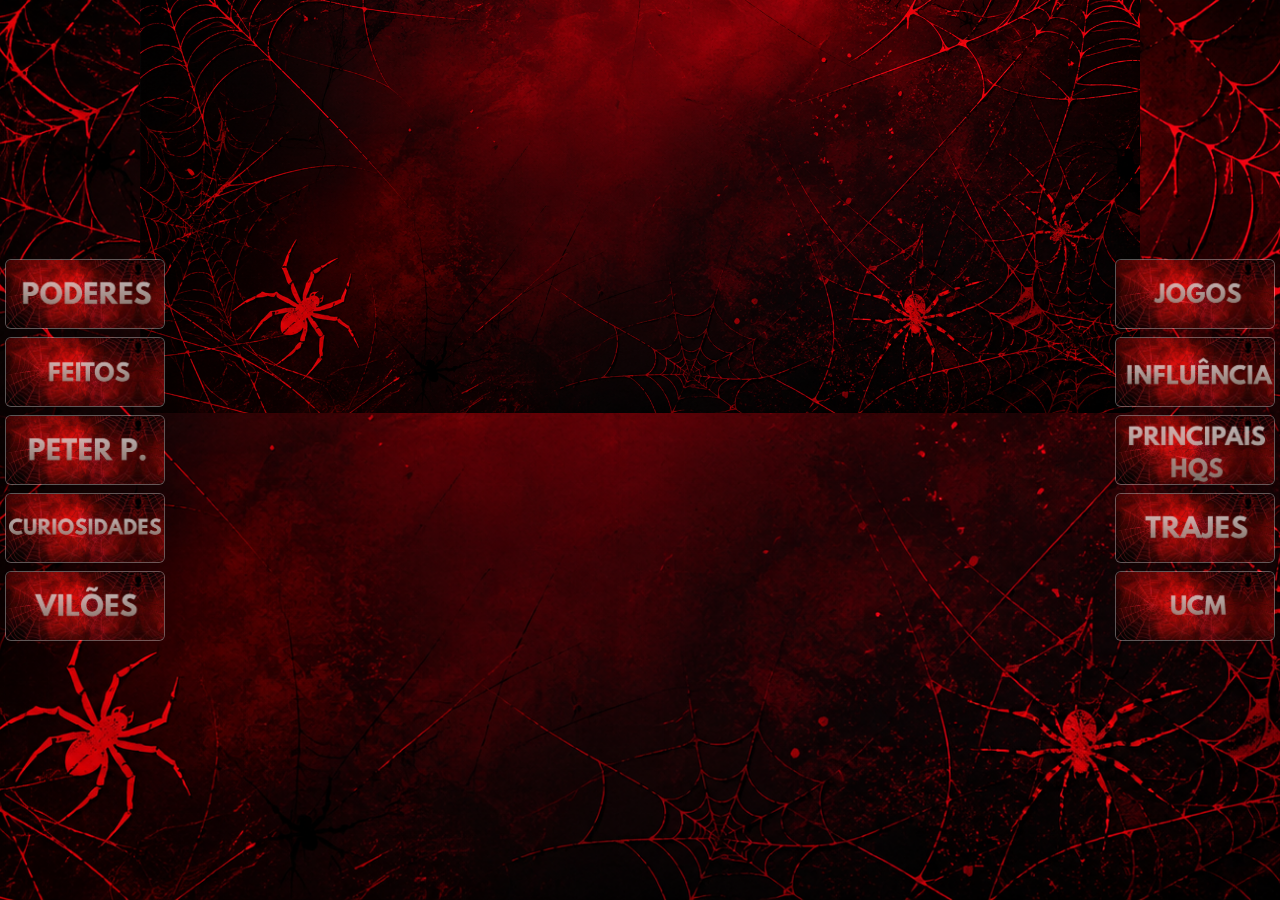
==== homiranha-main/homiranha-main/site atividade/html e css/index.html @ d29e2e02 "Add files via upload" ====
<!DOCTYPE html>
<html lang="pt-br">
<head>
    <meta charset="UTF-8">
    <meta name="viewport" content="width=device-width, initial-scale=1.0">
    <title>Tela Inicial</title>
    <link rel="stylesheet" href="index.css">
</head>
<body>
    <!-- Imagem centralizada no topo -->
    <div class="hero-image">
        <img src="../fotos/thumb.png" alt="Spider-Man" class="thumb-image">
    </div>

    <!-- Painel lateral esquerdo com botões mini -->
    <div class="sidebar-panel left">
        <div class="buttons-grid">
            <a href="poderes.html" class="panel-button" title="Poderes">
                <img src="../fotos/PODERES.jpg" alt="Poderes">
            </a>
            <a href="feitos.html" class="panel-button" title="Feitos">
                <img src="../fotos/feitos.jpg" alt="Feitos">
            </a>
            <a href="peter.html" class="panel-button" title="Peter Parker">
                <img src="../fotos/peter parker.jpg" alt="Peter Parker">
            </a>
            <a href="curiosidades.html" class="panel-button" title="Curiosidades">
                <img src="../fotos/curiosidades.jpg" alt="Curiosidades">
            </a>
            <a href="vilões.html" class="panel-button" title="Vilões">
                <img src="../fotos/viloes.jpg" alt="Vilões">
            </a>
        </div>
    </div>

    <!-- Painel lateral direito com botões mini -->
    <div class="sidebar-panel right">
        <div class="buttons-grid">
            <a href="jogos.html" class="panel-button" title="Jogos">
                <img src="../fotos/jogos.jpg" alt="Jogos">
            </a>
            <a href="influencia.html" class="panel-button" title="Influência">
                <img src="../fotos/influencia.jpg" alt="Influência">
            </a>
            <a href="hqs.html" class="panel-button" title="HQs">
                <img src="../fotos/hqs.jpg" alt="HQs">
            </a>
            <a href="trajes.html" class="panel-button" title="Trajes">
                <img src="../fotos/trajes.jpg" alt="Trajes">
            </a>
            <a href="ucm.html" class="panel-button" title="UCM">
                <img src="../fotos/ucm.jpg" alt="UCM">
            </a>
        </div>
    </div>

</body>
</html>
---- homiranha-main/homiranha-main/site atividade/html e css/index.css ----
body {
    min-height: 100vh;
    background-image: url("../fotos/thumb.png");
    background-size: cover;
    background-position: center;
    background-repeat: no-repeat;
    margin: 0;
    padding: 0;
    overflow: hidden; /* Remove barras de rolagem */
}

/* Remove barras de rolagem para todos os navegadores */
* {
    margin: 0;
    padding: 0;
    box-sizing: border-box;
    -ms-overflow-style: none; /* IE and Edge */
    scrollbar-width: none; /* Firefox */
}

*::-webkit-scrollbar {
    display: none; /* Chrome, Safari and Opera */
}

/* Imagem hero centralizada no topo */
.hero-image {
    position: fixed;
    top: -150px;
    left: 50%;
    transform: translateX(-50%);
    z-index: 2000;
}

.thumb-image {
    width: 1000px;
    height: auto;
    border-radius: 15px;
    transform-origin: top center;
    animation: smooth-pendulum 4s linear infinite;
}

/* Animação de pêndulo suave e constante */
@keyframes smooth-pendulum {
    0% { transform: rotate(0deg); }
    6.25% { transform: rotate(3deg); }
    12.5% { transform: rotate(6deg); }
    18.75% { transform: rotate(8deg); }
    25% { transform: rotate(9deg); }
    31.25% { transform: rotate(8deg); }
    37.5% { transform: rotate(6deg); }
    43.75% { transform: rotate(3deg); }
    50% { transform: rotate(0deg); }
    56.25% { transform: rotate(-3deg); }
    62.5% { transform: rotate(-6deg); }
    68.75% { transform: rotate(-8deg); }
    75% { transform: rotate(-9deg); }
    81.25% { transform: rotate(-8deg); }
    87.5% { transform: rotate(-6deg); }
    93.75% { transform: rotate(-3deg); }
    100% { transform: rotate(0deg); }
}

/* Painel lateral esquerdo */
.sidebar-panel {
    position: fixed;
    top: 50%;
    transform: translateY(-50%);
    background-color: transparent;
    border-radius: 0;
    padding: 0;
    z-index: 2500;
    border: none;
    backdrop-filter: none;
    max-height: 95vh;
}

.sidebar-panel.left {
    left: 5px;
}

.sidebar-panel.right {
    right: 5px;
}

/* Grid de coluna única */
.buttons-grid {
    display: flex;
    flex-direction: column;
    gap: 8px;
}

/* Botões mini - retangulares */
.panel-button {
    display: flex;
    align-items: center;
    justify-content: center;
    width: 160px;
    height: 70px;
    border-radius: 6px;
    overflow: hidden;
    cursor: pointer;
    text-decoration: none;
    color: white;
    transition: all 0.3s ease;
    border: 1px solid rgba(255, 255, 255, 0.3);
    background-color: rgba(255, 255, 255, 0.05);
}

.panel-button img {
    width: 100%;
    height: 100%;
    object-fit: cover;
    transition: transform 0.3s ease;
}

/* Efeito de zoom ao passar o mouse */
.panel-button:hover {
    transform: scale(1.2);
    background-color: rgba(255, 255, 255, 0.1);
    box-shadow: 0 0 15px rgba(255, 0, 0, 0.3);
    border-color: rgba(255, 255, 255, 0.6);
}

.panel-button:hover img {
    transform: scale(1.1);
}

/* Responsivo */
@media (max-width: 768px) {
    .thumb-image {
        width: 700px;
    }

    .hero-image {
        top: -40px;
    }

    .panel-button {
        width: 140px;
        height: 60px;
    }
}

@media (max-width: 480px) {
    .thumb-image {
        width: 600px;
    }

    .hero-image {
        top: -30px;
    }

    .panel-button {
        width: 120px;
        height: 50px;
    }
}
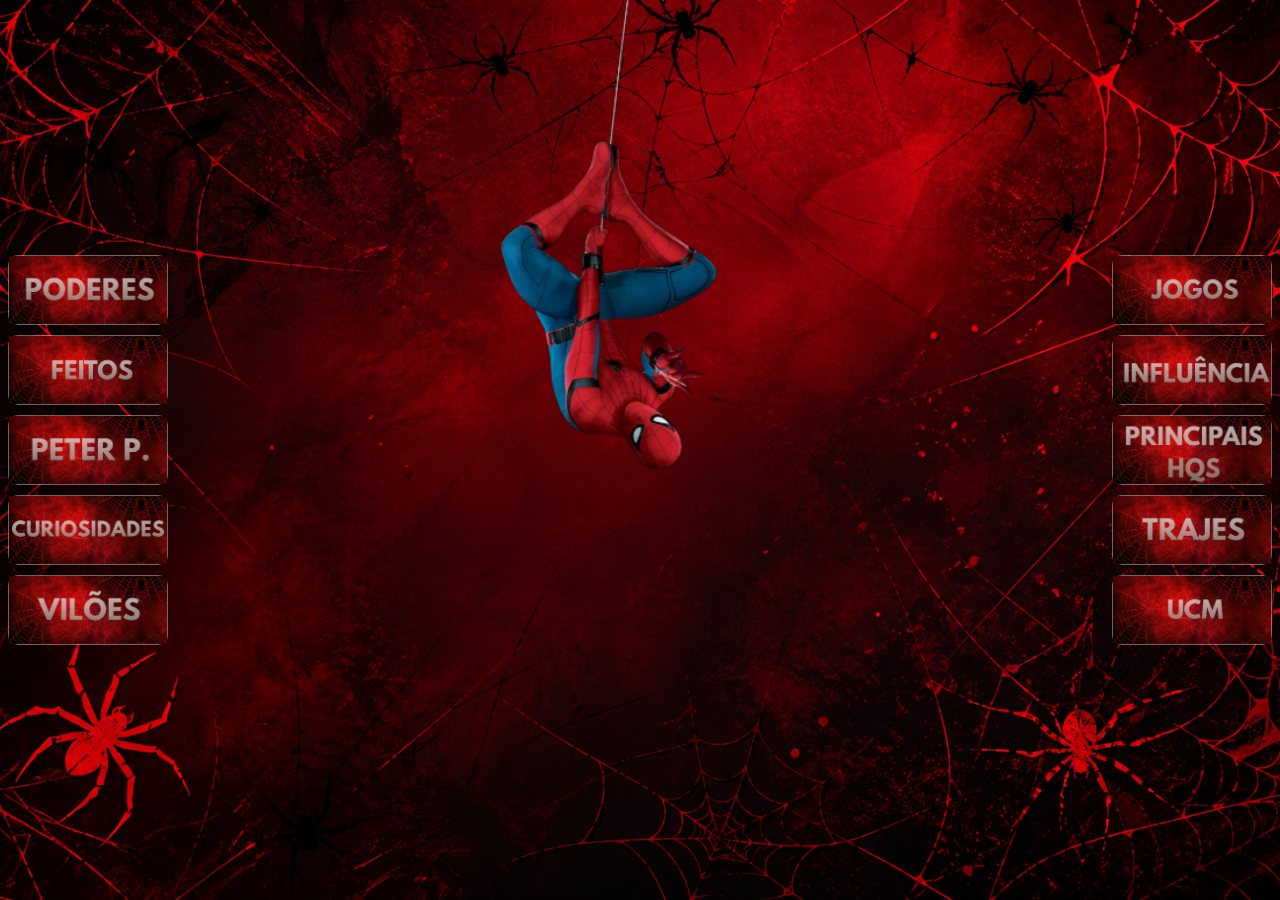
==== commit 4bc3187d: "alteração 1 Co-authored-by: Copilot <copilot@github.com>" ====
--- a/homiranha-main/homiranha-main/site atividade/html e css/index.html
+++ b/homiranha-main/homiranha-main/site atividade/html e css/index.html
@@ -8,47 +8,47 @@
 </head>
 <body>
     <!-- Imagem centralizada no topo -->
-    <div class="hero-image">
-        <img src="../fotos/thumb.png" alt="Spider-Man" class="thumb-image">
+    <div class="imagem-destaque">
+        <img src="../fotos/elemento thumb.png" alt="Spider-Man" class="imagem-miniatura">
     </div>
 
     <!-- Painel lateral esquerdo com botões mini -->
-    <div class="sidebar-panel left">
-        <div class="buttons-grid">
-            <a href="poderes.html" class="panel-button" title="Poderes">
+    <div class="painel-lateral esquerda">
+        <div class="grade-botoes">
+            <a href="poderes.html" class="botao-painel" title="Poderes">
                 <img src="../fotos/PODERES.jpg" alt="Poderes">
             </a>
-            <a href="feitos.html" class="panel-button" title="Feitos">
+            <a href="feitos.html" class="botao-painel" title="Feitos">
                 <img src="../fotos/feitos.jpg" alt="Feitos">
             </a>
-            <a href="peter.html" class="panel-button" title="Peter Parker">
+            <a href="peter.html" class="botao-painel" title="Peter Parker">
                 <img src="../fotos/peter parker.jpg" alt="Peter Parker">
             </a>
-            <a href="curiosidades.html" class="panel-button" title="Curiosidades">
+            <a href="curiosidades.html" class="botao-painel" title="Curiosidades">
                 <img src="../fotos/curiosidades.jpg" alt="Curiosidades">
             </a>
-            <a href="vilões.html" class="panel-button" title="Vilões">
+            <a href="vilões.html" class="botao-painel" title="Vilões">
                 <img src="../fotos/viloes.jpg" alt="Vilões">
             </a>
         </div>
     </div>
 
     <!-- Painel lateral direito com botões mini -->
-    <div class="sidebar-panel right">
-        <div class="buttons-grid">
-            <a href="jogos.html" class="panel-button" title="Jogos">
+    <div class="painel-lateral direita">
+        <div class="grade-botoes">
+            <a href="jogos.html" class="botao-painel" title="Jogos">
                 <img src="../fotos/jogos.jpg" alt="Jogos">
             </a>
-            <a href="influencia.html" class="panel-button" title="Influência">
+            <a href="influencia.html" class="botao-painel" title="Influência">
                 <img src="../fotos/influencia.jpg" alt="Influência">
             </a>
-            <a href="hqs.html" class="panel-button" title="HQs">
+            <a href="hqs.html" class="botao-painel" title="HQs">
                 <img src="../fotos/hqs.jpg" alt="HQs">
             </a>
-            <a href="trajes.html" class="panel-button" title="Trajes">
+            <a href="trajes.html" class="botao-painel" title="Trajes">
                 <img src="../fotos/trajes.jpg" alt="Trajes">
             </a>
-            <a href="ucm.html" class="panel-button" title="UCM">
+            <a href="ucm.html" class="botao-painel" title="UCM">
                 <img src="../fotos/ucm.jpg" alt="UCM">
             </a>
         </div>
--- a/homiranha-main/homiranha-main/site atividade/html e css/index.css
+++ b/homiranha-main/homiranha-main/site atividade/html e css/index.css
@@ -1,29 +1,23 @@
-body {
-    min-height: 100vh;
-    background-image: url("../fotos/thumb.png");
-    background-size: cover;
-    background-position: center;
-    background-repeat: no-repeat;
-    margin: 0;
-    padding: 0;
-    overflow: hidden; /* Remove barras de rolagem */
-}
-
-/* Remove barras de rolagem para todos os navegadores */
+/* estilo simples para index.html */
 * {
     margin: 0;
     padding: 0;
     box-sizing: border-box;
-    -ms-overflow-style: none; /* IE and Edge */
-    scrollbar-width: none; /* Firefox */
 }
 
-*::-webkit-scrollbar {
-    display: none; /* Chrome, Safari and Opera */
+html,
+body {
+    min-height: 100%;
 }
 
-/* Imagem hero centralizada no topo */
-.hero-image {
+body {
+    font-family: Arial, sans-serif;
+    color: #fff;
+    background: #050505 url("../fotos/thumb.png") center/cover fixed no-repeat;
+    overflow-x: hidden;
+}
+
+.imagem-destaque {
     position: fixed;
     top: -150px;
     left: 50%;
@@ -31,126 +25,99 @@
     z-index: 2000;
 }
 
-.thumb-image {
-    width: 1000px;
+.imagem-miniatura {
+    width: min(1000px, 90vw);
     height: auto;
     border-radius: 15px;
     transform-origin: top center;
     animation: smooth-pendulum 4s linear infinite;
 }
 
-/* Animação de pêndulo suave e constante */
 @keyframes smooth-pendulum {
-    0% { transform: rotate(0deg); }
-    6.25% { transform: rotate(3deg); }
-    12.5% { transform: rotate(6deg); }
-    18.75% { transform: rotate(8deg); }
-    25% { transform: rotate(9deg); }
-    31.25% { transform: rotate(8deg); }
-    37.5% { transform: rotate(6deg); }
-    43.75% { transform: rotate(3deg); }
-    50% { transform: rotate(0deg); }
-    56.25% { transform: rotate(-3deg); }
-    62.5% { transform: rotate(-6deg); }
-    68.75% { transform: rotate(-8deg); }
-    75% { transform: rotate(-9deg); }
-    81.25% { transform: rotate(-8deg); }
-    87.5% { transform: rotate(-6deg); }
-    93.75% { transform: rotate(-3deg); }
-    100% { transform: rotate(0deg); }
+    0%, 50%, 100% { transform: rotate(0deg); }
+    25% { transform: rotate(8deg); }
+    75% { transform: rotate(-8deg); }
 }
 
-/* Painel lateral esquerdo */
-.sidebar-panel {
+.painel-lateral {
     position: fixed;
     top: 50%;
     transform: translateY(-50%);
-    background-color: transparent;
-    border-radius: 0;
-    padding: 0;
+    background: transparent;
     z-index: 2500;
-    border: none;
-    backdrop-filter: none;
-    max-height: 95vh;
 }
 
-.sidebar-panel.left {
-    left: 5px;
+.painel-lateral.esquerda {
+    left: 8px;
 }
 
-.sidebar-panel.right {
-    right: 5px;
+.painel-lateral.direita {
+    right: 8px;
 }
 
-/* Grid de coluna única */
-.buttons-grid {
+.grade-botoes {
     display: flex;
     flex-direction: column;
-    gap: 8px;
+    gap: 10px;
 }
 
-/* Botões mini - retangulares */
-.panel-button {
+.botao-painel {
     display: flex;
     align-items: center;
     justify-content: center;
     width: 160px;
     height: 70px;
-    border-radius: 6px;
-    overflow: hidden;
+    border-radius: 10px;
     cursor: pointer;
     text-decoration: none;
-    color: white;
-    transition: all 0.3s ease;
-    border: 1px solid rgba(255, 255, 255, 0.3);
-    background-color: rgba(255, 255, 255, 0.05);
+    color: #fff;
+    border: 1px solid rgba(255, 255, 255, 0.35);
+    background: rgba(255, 255, 255, 0.06);
+    transition: transform 0.25s ease, box-shadow 0.25s ease, border-color 0.25s ease;
 }
 
-.panel-button img {
+.botao-painel img {
     width: 100%;
     height: 100%;
     object-fit: cover;
     transition: transform 0.3s ease;
 }
 
-/* Efeito de zoom ao passar o mouse */
-.panel-button:hover {
-    transform: scale(1.2);
-    background-color: rgba(255, 255, 255, 0.1);
-    box-shadow: 0 0 15px rgba(255, 0, 0, 0.3);
-    border-color: rgba(255, 255, 255, 0.6);
+.botao-painel:hover {
+    transform: scale(1.08);
+    box-shadow: 0 0 16px rgba(255, 0, 0, 0.3);
+    border-color: rgba(255, 255, 255, 0.65);
 }
 
-.panel-button:hover img {
-    transform: scale(1.1);
+.botao-painel:hover img {
+    transform: scale(1.05);
 }
 
-/* Responsivo */
 @media (max-width: 768px) {
-    .thumb-image {
-        width: 700px;
+    .imagem-miniatura {
+        width: min(700px, 90vw);
     }
 
-    .hero-image {
+    .imagem-destaque {
         top: -40px;
     }
 
-    .panel-button {
+    .botao-painel {
         width: 140px;
         height: 60px;
     }
 }
 
 @media (max-width: 480px) {
-    .thumb-image {
-        width: 600px;
+    .imagem-miniatura {
+        width: min(600px, 90vw);
     }
 
-    .hero-image {
+    .imagem-destaque {
         top: -30px;
     }
 
-    .panel-button {
+    .botao-painel {
         width: 120px;
         height: 50px;
     }
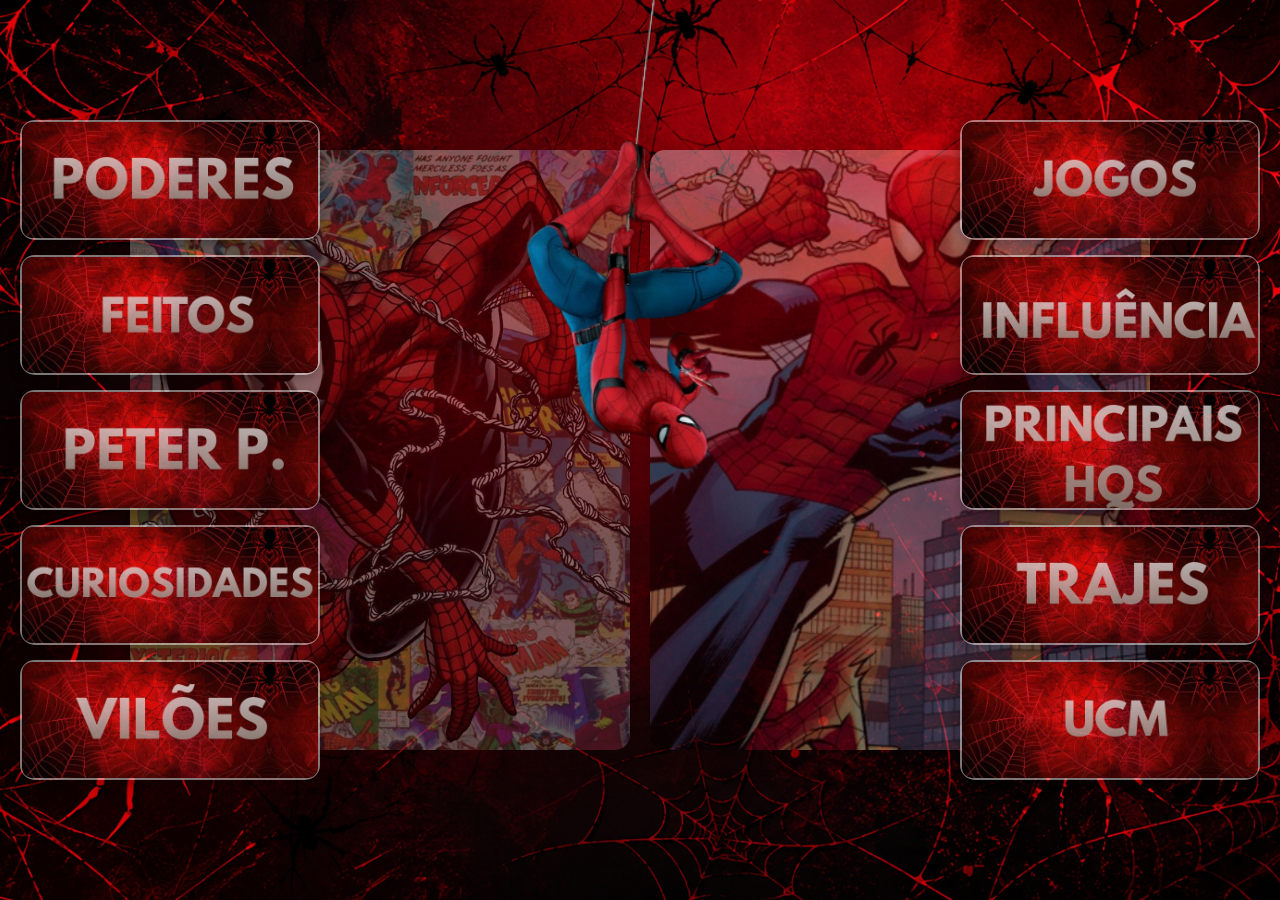
==== commit a13578f1: "2 Co-authored-by: Copilot <copilot@github.com>" ====
--- a/homiranha-main/homiranha-main/site atividade/html e css/index.html
+++ b/homiranha-main/homiranha-main/site atividade/html e css/index.html
@@ -7,12 +7,18 @@
     <link rel="stylesheet" href="index.css">
 </head>
 <body>
-    <!-- Imagem centralizada no topo -->
-    <div class="imagem-destaque">
-        <img src="../fotos/elemento thumb.png" alt="Spider-Man" class="imagem-miniatura">
+    <!-- Imagens HQs centralizadas como fundo -->
+    <div class="fundo-hqs">
+        <img src="../fotos/hq1.jpg" alt="HQ 1" class="hq-fundo">
+        <img src="../fotos/hq3.jpg" alt="HQ 3" class="hq-fundo">
     </div>
 
-    <!-- Painel lateral esquerdo com botões mini -->
+    <!-- Imagem centralizada sobre as HQs -->
+    <div class="imagem-destaque">
+        <img src="../fotos/elemento thumb.png" alt="Homem-Aranha" class="imagem-miniatura">
+    </div>
+
+    <!-- Painel lateral esquerdo com botões empilhados -->
     <div class="painel-lateral esquerda">
         <div class="grade-botoes">
             <a href="poderes.html" class="botao-painel" title="Poderes">
@@ -33,7 +39,7 @@
         </div>
     </div>
 
-    <!-- Painel lateral direito com botões mini -->
+    <!-- Painel lateral direito com botões empilhados -->
     <div class="painel-lateral direita">
         <div class="grade-botoes">
             <a href="jogos.html" class="botao-painel" title="Jogos">
--- a/homiranha-main/homiranha-main/site atividade/html e css/index.css
+++ b/homiranha-main/homiranha-main/site atividade/html e css/index.css
@@ -17,10 +17,29 @@
     overflow-x: hidden;
 }
 
+.fundo-hqs {
+    position: fixed;
+    top: 50%;
+    left: 50%;
+    transform: translate(-50%, -50%);
+    display: flex;
+    gap: 20px;
+    z-index: 1000;
+    opacity: 0.4;
+}
+
+.hq-fundo {
+    width: 500px;
+    height: 600px;
+    object-fit: cover;
+    border-radius: 15px;
+    box-shadow: 0 8px 20px rgba(0, 0, 0, 0.5);
+}
+
 .imagem-destaque {
     position: fixed;
     top: -150px;
-    left: 50%;
+    left: 52%;
     transform: translateX(-50%);
     z-index: 2000;
 }
@@ -29,71 +48,69 @@
     width: min(1000px, 90vw);
     height: auto;
     border-radius: 15px;
-    transform-origin: top center;
-    animation: smooth-pendulum 4s linear infinite;
-}
-
-@keyframes smooth-pendulum {
-    0%, 50%, 100% { transform: rotate(0deg); }
-    25% { transform: rotate(8deg); }
-    75% { transform: rotate(-8deg); }
 }
 
 .painel-lateral {
     position: fixed;
     top: 50%;
     transform: translateY(-50%);
-    background: transparent;
     z-index: 2500;
 }
 
 .painel-lateral.esquerda {
-    left: 8px;
+    left: 20px;
 }
 
 .painel-lateral.direita {
-    right: 8px;
+    right: 20px;
 }
 
 .grade-botoes {
     display: flex;
     flex-direction: column;
-    gap: 10px;
+    gap: 15px;
 }
 
 .botao-painel {
     display: flex;
     align-items: center;
     justify-content: center;
-    width: 160px;
-    height: 70px;
-    border-radius: 10px;
+    width: 300px;
+    height: 120px;
+    border-radius: 15px;
     cursor: pointer;
     text-decoration: none;
     color: #fff;
-    border: 1px solid rgba(255, 255, 255, 0.35);
-    background: rgba(255, 255, 255, 0.06);
-    transition: transform 0.25s ease, box-shadow 0.25s ease, border-color 0.25s ease;
+    border: 2px solid rgba(255, 255, 255, 0.4);
+    background: rgba(255, 255, 255, 0.1);
+    box-shadow: 0 4px 12px rgba(0, 0, 0, 0.3);
+    transition: all 0.3s ease;
 }
 
 .botao-painel img {
     width: 100%;
     height: 100%;
     object-fit: cover;
-    transition: transform 0.3s ease;
+    border-radius: 10px;
 }
 
 .botao-painel:hover {
-    transform: scale(1.08);
-    box-shadow: 0 0 16px rgba(255, 0, 0, 0.3);
-    border-color: rgba(255, 255, 255, 0.65);
-}
-
-.botao-painel:hover img {
     transform: scale(1.05);
+    box-shadow: 0 8px 20px rgba(255, 0, 0, 0.4);
+    border-color: rgba(255, 255, 255, 0.8);
 }
 
 @media (max-width: 768px) {
+    .fundo-hqs {
+        flex-direction: column;
+        gap: 10px;
+    }
+
+    .hq-fundo {
+        width: 250px;
+        height: 350px;
+    }
+
     .imagem-miniatura {
         width: min(700px, 90vw);
     }
@@ -102,13 +119,26 @@
         top: -40px;
     }
 
+    .painel-lateral.esquerda {
+        left: 10px;
+    }
+
+    .painel-lateral.direita {
+        right: 10px;
+    }
+
     .botao-painel {
-        width: 140px;
-        height: 60px;
+        width: 250px;
+        height: 100px;
     }
 }
 
 @media (max-width: 480px) {
+    .hq-fundo {
+        width: 300px;
+        height: 400px;
+    }
+
     .imagem-miniatura {
         width: min(600px, 90vw);
     }
@@ -118,8 +148,8 @@
     }
 
     .botao-painel {
-        width: 120px;
-        height: 50px;
+        width: 200px;
+        height: 80px;
     }
 }
 
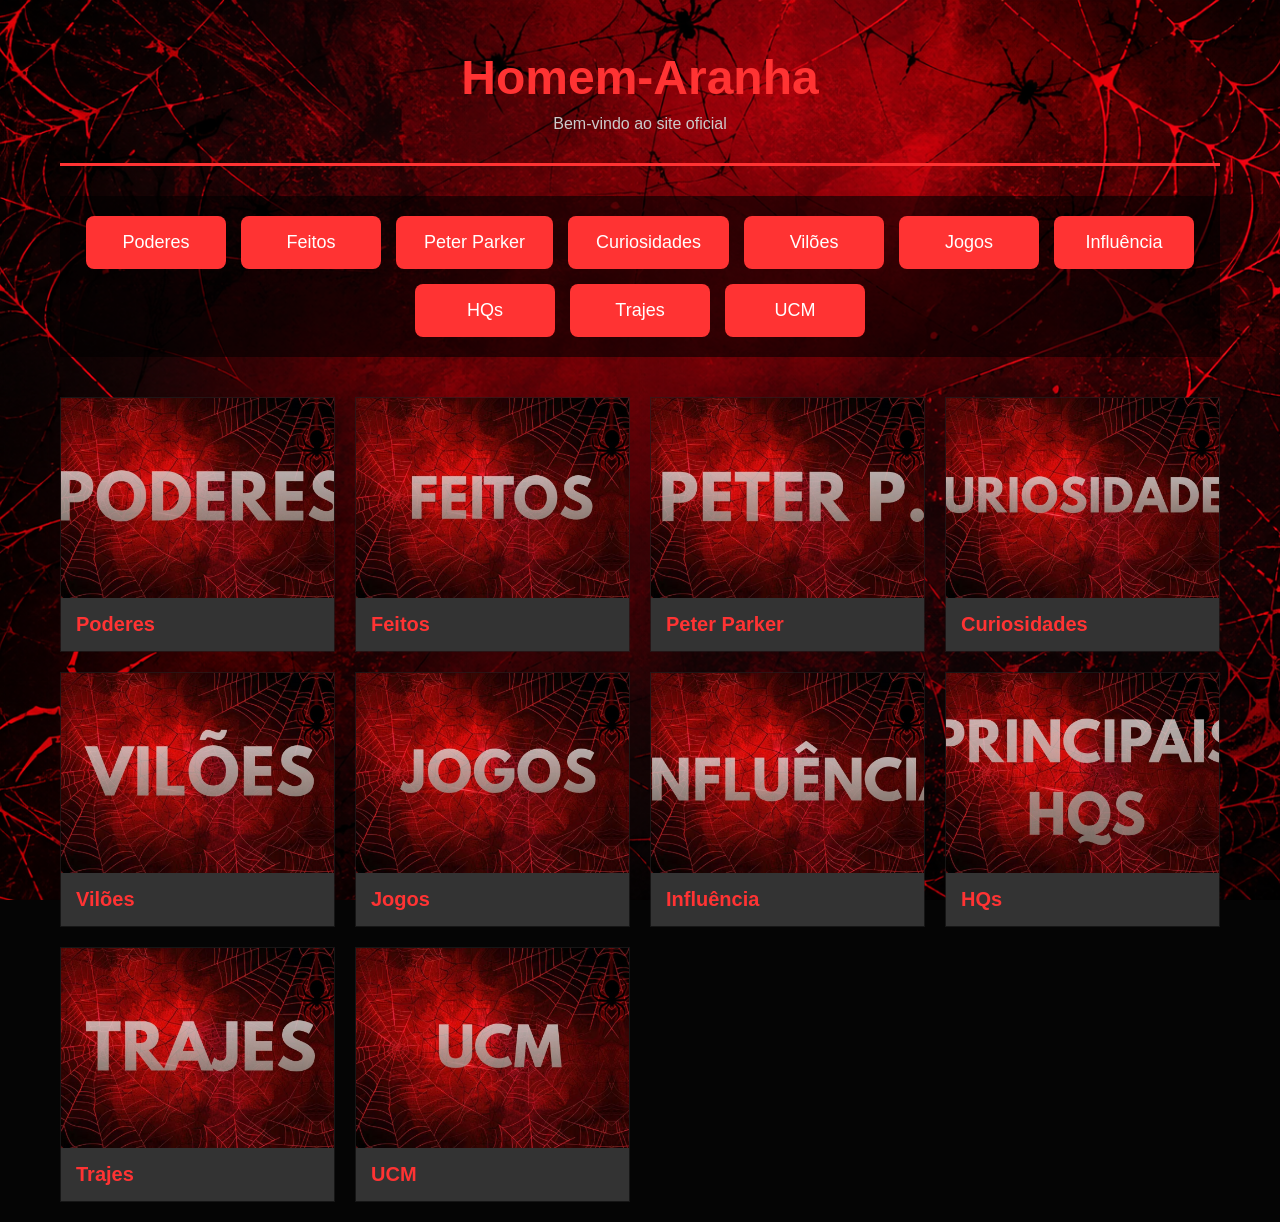
==== commit 0aae13b9: "a2" ====
--- a/homiranha-main/homiranha-main/site atividade/html e css/index.html
+++ b/homiranha-main/homiranha-main/site atividade/html e css/index.html
@@ -3,62 +3,118 @@
 <head>
     <meta charset="UTF-8">
     <meta name="viewport" content="width=device-width, initial-scale=1.0">
-    <title>Tela Inicial</title>
-    <link rel="stylesheet" href="index.css">
+    <title>Homem-Aranha</title>
+    <style>
+        *{margin:0;padding:0;box-sizing:border-box;}
+        body{font-family:Arial,sans-serif;min-height:100vh;color:#fff;}
+        .container{max-width:1200px;margin:0 auto;padding:20px;}
+        body{background:#050505 url("../fotos/thumb.png") center/cover fixed no-repeat;}
+        header{padding:30px 0;border-bottom:3px solid #ff3333;margin-bottom:30px;text-align:center;}
+        header h1{font-size:48px;color:#ff3333;margin-bottom:10px;}
+        header p{color:#cccccc;}
+        .menu{display:flex;flex-wrap:wrap;justify-content:center;gap:15px;margin-bottom:40px;padding:20px;background-color:rgba(0,0,0,.6);}
+        .menu a{padding:16px 28px;background-color:#ff3333;color:#fff;text-decoration:none;font-size:18px;border-radius:8px;display:inline-block;min-width:140px;text-align:center;}
+        .menu a:hover{background-color:#cc0000;}
+        .secoes{display:grid;grid-template-columns:repeat(auto-fit,minmax(250px,1fr));gap:20px;}
+        .secao{background-color:rgba(0,0,0,.55);overflow:hidden;border:1px solid rgba(255,255,255,.08);}
+        .secao a{text-decoration:none;color:#fff;display:block;}
+        .secao img{width:100%;height:200px;object-fit:cover;display:block;}
+        .secao h2{padding:15px;font-size:20px;background-color:#333;color:#ff3333;}
+        footer{margin-top:30px;text-align:center;padding:20px;color:#999;border-top:1px solid rgba(255,255,255,.1);}
+        @media (max-width:768px){header h1{font-size:28px;}.menu{gap:10px}.secao h2{font-size:18px;}}
+    </style>
 </head>
 <body>
-    <!-- Imagens HQs centralizadas como fundo -->
-    <div class="fundo-hqs">
-        <img src="../fotos/hq1.jpg" alt="HQ 1" class="hq-fundo">
-        <img src="../fotos/hq3.jpg" alt="HQ 3" class="hq-fundo">
-    </div>
+    <div class="container">
+        <header>
+            <h1>Homem-Aranha</h1>
+            <p>Bem-vindo ao site oficial</p>
+        </header>
 
-    <!-- Imagem centralizada sobre as HQs -->
-    <div class="imagem-destaque">
-        <img src="../fotos/elemento thumb.png" alt="Homem-Aranha" class="imagem-miniatura">
-    </div>
+        <div class="menu">
+            <a href="poderes.html">Poderes</a>
+            <a href="feitos.html">Feitos</a>
+            <a href="peter.html">Peter Parker</a>
+            <a href="curiosidades.html">Curiosidades</a>
+            <a href="vilões.html">Vilões</a>
+            <a href="jogos.html">Jogos</a>
+            <a href="influencia.html">Influência</a>
+            <a href="hqs.html">HQs</a>
+            <a href="trajes.html">Trajes</a>
+            <a href="ucm.html">UCM</a>
+        </div>
 
-    <!-- Painel lateral esquerdo com botões empilhados -->
-    <div class="painel-lateral esquerda">
-        <div class="grade-botoes">
-            <a href="poderes.html" class="botao-painel" title="Poderes">
-                <img src="../fotos/PODERES.jpg" alt="Poderes">
-            </a>
-            <a href="feitos.html" class="botao-painel" title="Feitos">
-                <img src="../fotos/feitos.jpg" alt="Feitos">
-            </a>
-            <a href="peter.html" class="botao-painel" title="Peter Parker">
-                <img src="../fotos/peter parker.jpg" alt="Peter Parker">
-            </a>
-            <a href="curiosidades.html" class="botao-painel" title="Curiosidades">
-                <img src="../fotos/curiosidades.jpg" alt="Curiosidades">
-            </a>
-            <a href="vilões.html" class="botao-painel" title="Vilões">
-                <img src="../fotos/viloes.jpg" alt="Vilões">
-            </a>
+        <div class="secoes">
+            <div class="secao">
+                <a href="poderes.html">
+                    <img src="../fotos/PODERES.jpg" alt="Poderes">
+                    <h2>Poderes</h2>
+                </a>
+            </div>
+
+            <div class="secao">
+                <a href="feitos.html">
+                    <img src="../fotos/feitos.jpg" alt="Feitos">
+                    <h2>Feitos</h2>
+                </a>
+            </div>
+
+            <div class="secao">
+                <a href="peter.html">
+                    <img src="../fotos/peter parker.jpg" alt="Peter Parker">
+                    <h2>Peter Parker</h2>
+                </a>
+            </div>
+
+            <div class="secao">
+                <a href="curiosidades.html">
+                    <img src="../fotos/curiosidades.jpg" alt="Curiosidades">
+                    <h2>Curiosidades</h2>
+                </a>
+            </div>
+
+            <div class="secao">
+                <a href="vilões.html">
+                    <img src="../fotos/viloes.jpg" alt="Vilões">
+                    <h2>Vilões</h2>
+                </a>
+            </div>
+
+            <div class="secao">
+                <a href="jogos.html">
+                    <img src="../fotos/jogos.jpg" alt="Jogos">
+                    <h2>Jogos</h2>
+                </a>
+            </div>
+
+            <div class="secao">
+                <a href="influencia.html">
+                    <img src="../fotos/influencia.jpg" alt="Influência">
+                    <h2>Influência</h2>
+                </a>
+            </div>
+
+            <div class="secao">
+                <a href="hqs.html">
+                    <img src="../fotos/hqs.jpg" alt="HQs">
+                    <h2>HQs</h2>
+                </a>
+            </div>
+
+            <div class="secao">
+                <a href="trajes.html">
+                    <img src="../fotos/trajes.jpg" alt="Trajes">
+                    <h2>Trajes</h2>
+                </a>
+            </div>
+
+            <div class="secao">
+                <a href="ucm.html">
+                    <img src="../fotos/ucm.jpg" alt="UCM">
+                    <h2>UCM</h2>
+                </a>
+            </div>
         </div>
     </div>
-
-    <!-- Painel lateral direito com botões empilhados -->
-    <div class="painel-lateral direita">
-        <div class="grade-botoes">
-            <a href="jogos.html" class="botao-painel" title="Jogos">
-                <img src="../fotos/jogos.jpg" alt="Jogos">
-            </a>
-            <a href="influencia.html" class="botao-painel" title="Influência">
-                <img src="../fotos/influencia.jpg" alt="Influência">
-            </a>
-            <a href="hqs.html" class="botao-painel" title="HQs">
-                <img src="../fotos/hqs.jpg" alt="HQs">
-            </a>
-            <a href="trajes.html" class="botao-painel" title="Trajes">
-                <img src="../fotos/trajes.jpg" alt="Trajes">
-            </a>
-            <a href="ucm.html" class="botao-painel" title="UCM">
-                <img src="../fotos/ucm.jpg" alt="UCM">
-            </a>
-        </div>
-    </div>
-
 </body>
 </html>
